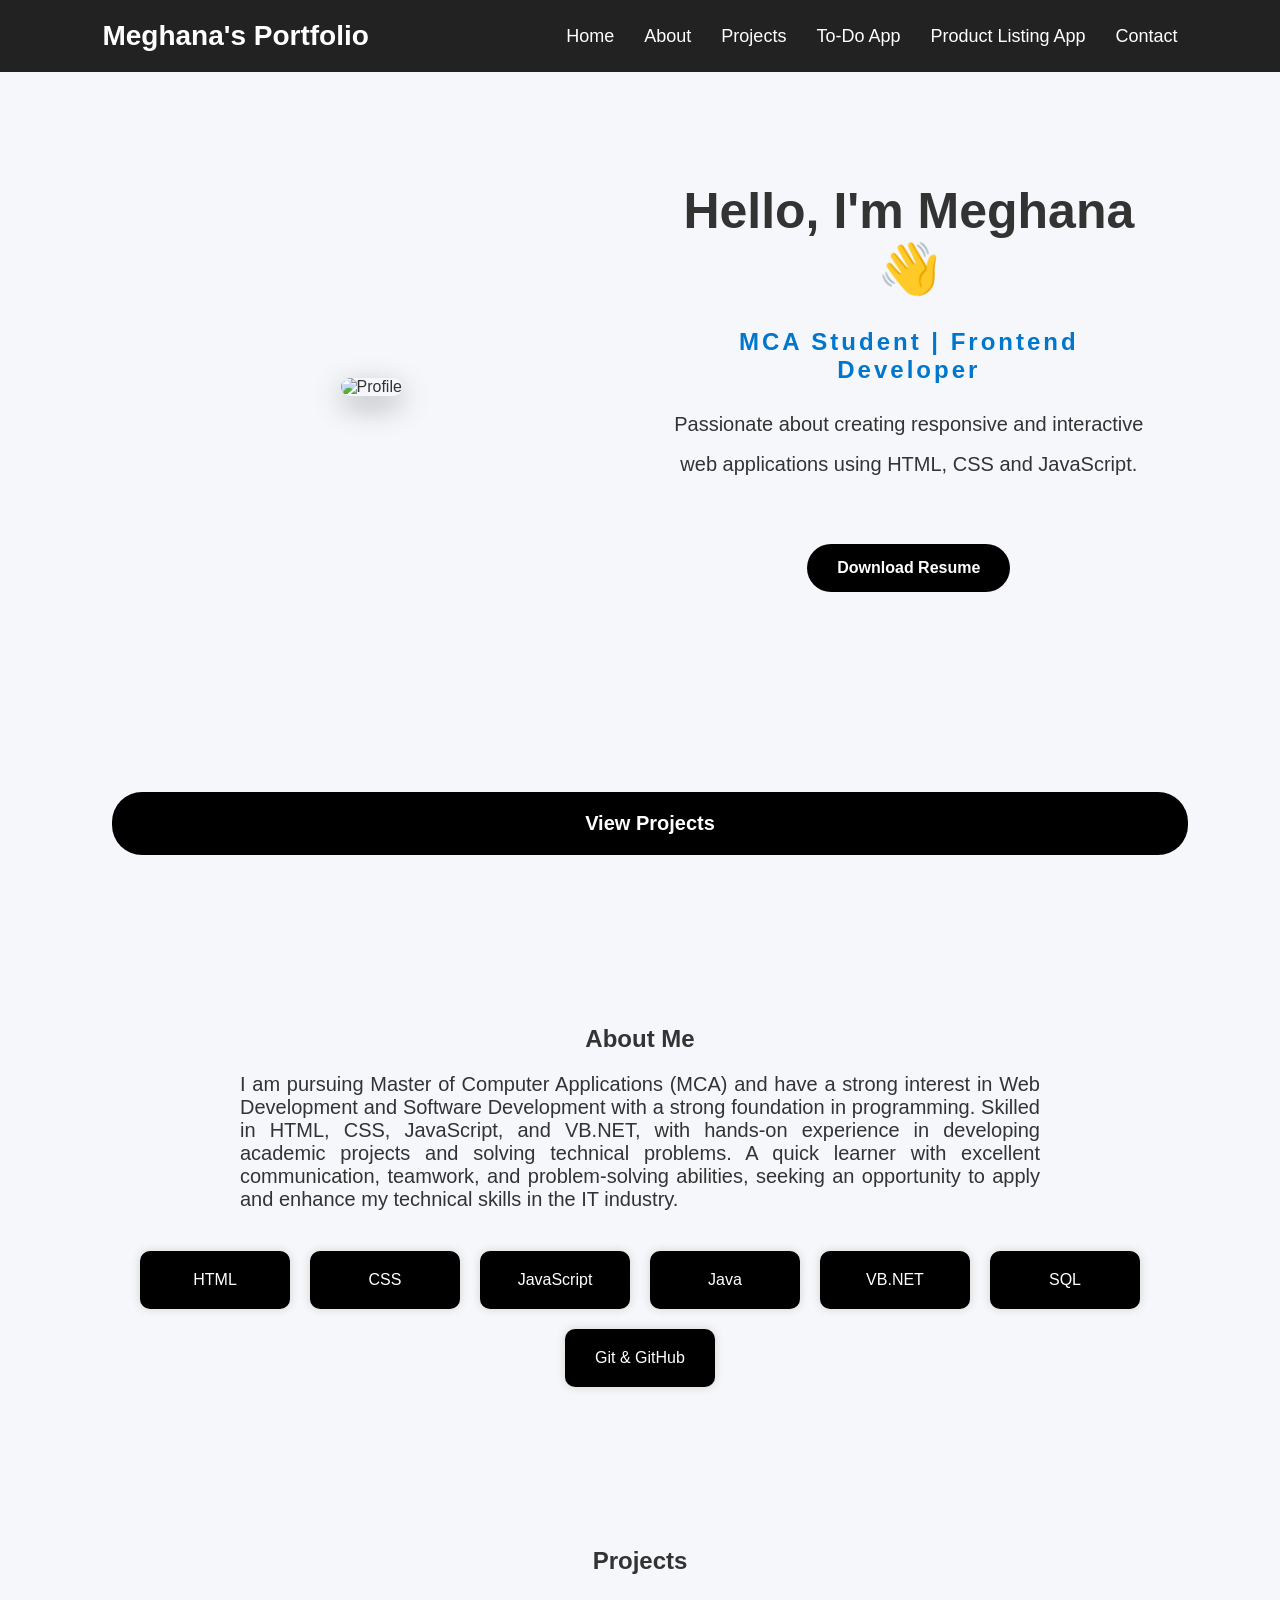
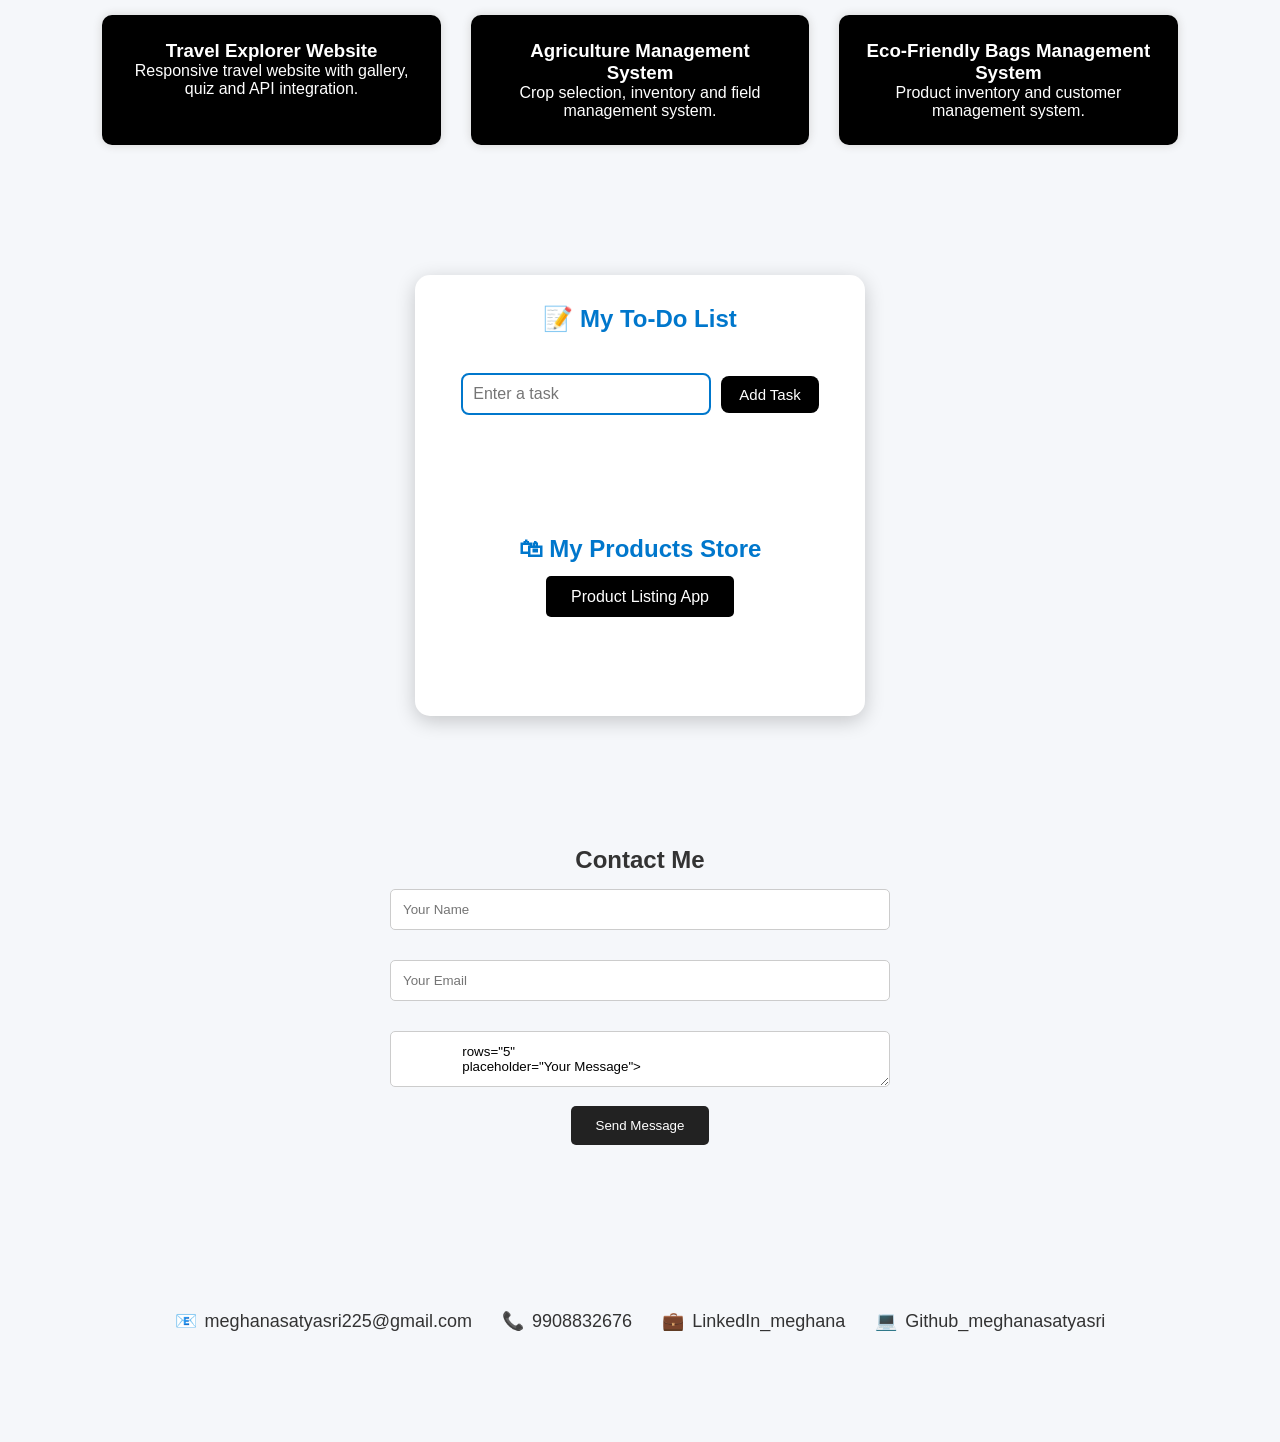
==== index.html @ f15a5f66 "Add files via upload" ====
<!DOCTYPE html>
<html lang="en">
<head>
    <meta charset="UTF-8">
    <meta name="viewport" content="width=device-width, initial-scale=1.0">
    <title>Meghana's Portfolio</title>
    <link rel="stylesheet" href="style.css">
</head>
<body>

    <!-- Navigation -->
    <nav>
        <div class="logo">Meghana's Portfolio</div>

        <ul class="nav-links">
            <li><a href="#home">Home</a></li>
            <li><a href="#about">About</a></li>
            <li><a href="#projects">Projects</a></li>
            <li><a href="#todo">To-Do App</a></li>
            <li><a href="#products">Product Listing App</a></li>
            <li><a href="#contact">Contact</a></li>
            
        </ul>
    </nav>

    <!-- Home -->
    <section id="home" class="hero">

        <div class="left">
        <img src="profile.jpeg" alt="Profile">
        </div>

        <div class="right">
        <h1>Hello, I'm Meghana 👋</h1>
        <h2>MCA Student | Frontend Developer</h2>

        <p>
            Passionate about creating responsive and interactive
            web applications using HTML, CSS and JavaScript.
        </p>
         <a href="Kollati_Meghana_Satya_Sri_Resume_2026-07-04.pdf" class="btn">
            Download Resume
        </a>
        </div>
    </section>

    <section>
            <a href="#projects" class="vbtn">View Projects</a>
    </section>
    

    <!-- About -->
    <section id="about" class="aboutp">

        <h1>About Me</h1>

        <p>
            I am pursuing Master of Computer Applications (MCA) and have a strong interest in Web Development and
            Software Development with a strong foundation in programming. Skilled in HTML, CSS, JavaScript, and VB.NET, with hands-on
            experience in developing academic projects and solving technical problems. A quick learner with excellent
            communication, teamwork, and problem-solving abilities, seeking an opportunity to apply and enhance my
            technical skills in the IT industry.

        </p>

        <div class="skills">

            <div class="card">HTML</div>
            <div class="card">CSS</div>
            <div class="card">JavaScript</div>
            <div class="card">Java</div>
            <div class="card">VB.NET</div>
            <div class="card">SQL</div>
            <div class="card">Git & GitHub</div>

        </div>

    </section>

    <!-- Projects -->
    <section id="projects">

        <h1>Projects</h1>
        <div class="project-container">
            
            <div class="project-card">
                <h3>Travel Explorer Website</h3>
                <p>
                    Responsive travel website with gallery,
                    quiz and API integration.
                </p>
            </div>


            <div class="project-card">
                <h3>Agriculture Management System</h3>
                <p>
                    Crop selection, inventory and field
                    management system.
                </p>
            </div>

            <div class="project-card">
                <h3>Eco-Friendly Bags Management System</h3>
                <p>
                    Product inventory and customer
                    management system.
                </p>
            </div>
            
        </div>

    </section>

    <section id="todo">
        <div class="todocontainer">
        <h2>📝 My To-Do List</h2>

        <div class="input-box">
        <input
            type="text"
            id="taskInput"
            placeholder="Enter a task">

        <button onclick="addTask()">
            Add Task
        </button>
        </div>

        <ul id="taskList"></ul>

        <section id="products">
        <h2>🛍 My Products Store</h2>

        <a href="products.html" class="productbtn">Product Listing App</a>
        </section>
        </div>
        <script src="todo.js"></script>
        
    </section>

    

    <!-- Contact -->
    <section id="contact">

        <h1>Contact Me</h1>

        <form>

            <input
                type="text"
                placeholder="Your Name"
                required>

            <input
                type="email"
                placeholder="Your Email"
                required>

            <textarea>
                rows="5"
                placeholder="Your Message"></textarea>

            <button type="submit">
                Send Message
            </button>

        </form>

    </section>
    <section class="contact-details">

    <div class="contact-item">
        📧
        <a href="meghanasatyasri225@gmail.com" target="_blank">
            meghanasatyasri225@gmail.com
        </a>
    </div>

    <div class="contact-item">
        📞
        <span>9908832676</span>
    </div>

    <div class="contact-item">
        💼
        <a href="https://www.linkedin.com/in/your-linkedin-id/"
           target="_blank">
            LinkedIn_meghana
        </a>
    </div>

    <div class="contact-item">
        💻
        <a href="https://github.com/meghanasatyasri225"
           target="_blank">
            Github_meghanasatyasri
        </a>
    </div>

</section>

</body>
</html>
---- style.css ----
*{
    margin:0;
    padding:0;
    box-sizing:border-box;
    font-family:Arial, sans-serif;
}

html{
    scroll-behavior:smooth;
}

body{
    background:#f5f7fa;
    color:#333;
}

/* Navigation */

nav{
    background:#222;
    color:white;
    padding:20px 8%;
    display:flex;
    justify-content:space-between;
    align-items:center;
    flex-wrap:wrap;
}

.logo{
    font-size:28px;
    font-weight:bold;
}

.nav-links{
    list-style:none;
    display:flex;
    gap:30px;
}

.nav-links a{
    text-decoration:none;
    color:white;
    font-size:18px;
}

.nav-links a:hover{
    color:#00bfff;
}

/* Sections */


section{
    padding:80px 8%;
    text-align:center;
}


.hero{
    display:flex;
    align-items:center;
    justify-content:center;
    overflow:hidden;

}

.left,
.right{
    width:50%;
    padding:30px;
}

.left img{
    width:100%;
    max-width:450px;
    border-radius:20px;
    box-shadow:0 10px 30px rgba(0,0,0,0.3);
}

.right h1{
    font-size:50px;
    margin-bottom:30px;
}

.right h2{
    letter-spacing:3px;
    color:#0077cc;
    margin-bottom:20px;
}

.right p{
    font-size:22px;
    line-height:40px;
    font-size:20px;
    max-width:700px;
    margin:auto;
    margin-bottom:30px;

}

.btn{
    display:inline-block;
    margin-top:30px;
    padding:15px 30px;
    background:black;
    color:white;
    text-decoration:none;
    border-radius:30px;
    font-weight:bold;
}


.vbtn{
    background:black;
    color:white;
    text-decoration:none;
    border-radius:30px;
    display: block;
    width: 100%;
    padding: 20px;
    text-align: center;
    font-size: 20px;
    font-weight: bold;
    box-sizing:border-box;
    margin:10px;
}


.vbtn:hover{
    background:#005fa3;
}

/* Skills */

.skills{
    margin-top:40px;
    display:flex;
    justify-content:center;
    gap:20px;
    flex-wrap:wrap;
}

.card{
    background:black;
    color:white;
    padding:20px;
    width:150px;
    border-radius:10px;
    box-shadow:0 0 10px lightgray;
}

#about h1{
    margin-top: 0;
    margin-bottom: 20px;
}
.aboutp p{
    text-align:justify;
    font-size:20px;
    max-width:800px;
    margin:auto;
    margin-top:10px;
}

/* Projects */

.project-container{
    margin-top:40px;
    display:grid;
    grid-template-columns:repeat(3,1fr);
    gap:30px;
}

.project-card{
    background:black;
    color: white;
    padding:25px;
    border-radius:10px;
    box-shadow:0 0 10px lightgray;
}

/* Contact */

form{
    max-width:500px;
    margin:auto;
}

input,
textarea{
    width:100%;
    padding:12px;
    margin:15px 0;
    border:1px solid #ccc;
    border-radius:5px;
}

button{
    background:#222;
    color:white;
    border:none;
    padding:12px 25px;
    border-radius:5px;
    cursor:pointer;
}

button:hover{
    background:#005fa3;
}


#todo{
    padding: 50px 20px;
    display: flex;
    justify-content: center;
    align-items: center;
}

.todocontainer{
    width: 450px;
    background: white;
    padding: 30px;
    border-radius: 15px;
    box-shadow: 0 5px 20px rgba(0,0,0,0.2);
    text-align: center;
}

.todocontainer h2{
    margin-bottom: 25px;
    color:#0077cc;
}

.input-box{
    display: flex;
    justify-content: center;
    align-items: center;
    gap: 10px;
    margin-bottom: 25px;
}

.input-box input{
    width: 250px;
    padding: 10px;
    font-size: 16px;
    border: 2px solid #0077cc;
    border-radius: 8px;
    outline: none;
}

.input-box button{
    padding: 10px 18px;
    font-size: 15px;
    border: none;
    border-radius: 8px;
    background: black;
    color: white;
    cursor: pointer;
}

.input-box button:hover{
    background: #005fa3;
}

#taskList{
    list-style: none;
    padding: 0;
}

.productbtn{
    background:black;
    color:white;
    text-decoration:none;
    padding:12px 25px;
    border-radius:5px;
}

.productbtn:hover{
    background:#005fa3;
}

#taskList li{
    display: flex;
    justify-content: space-between;
    align-items: center;
    padding: 12px;
    margin-bottom: 10px;
    background: #f4f4f4;
    border-radius: 8px;
}

.task-buttons{
    display: flex;
    gap: 10px;
}

.task-buttons button{
    width: 35px;
    height: 35px;
    border: none;
    border-radius: 50%;
    cursor: pointer;
    color: white;
}
.contact-details{
    display:flex;
    justify-content:center;
    align-items:center;
    flex-wrap:wrap;
    gap:30px;
    margin-top:5px;
    margin-bottom:30px;
}

.contact-item{
    display:flex;
    align-items:center;
    gap:8px;
    font-size:18px;
    font-weight:500;
}

.contact-item a{
    text-decoration:none;
    color:#333;
}

.contact-item a:hover{
    color:#0077cc;
}



/* Tablet */

@media(max-width:768px){

    nav{
        flex-direction:column;
        gap:20px;
    }

    .nav-links{
        flex-direction:column;
        text-align:center;
        gap:15px;
    }

    .hero h1{
        font-size:38px;
    }

    .project-container{
        grid-template-columns:1fr;
    }
}

/* Mobile */

@media(max-width:480px){

    .hero h1{
        font-size:30px;
    }

    .hero p{
        font-size:17px;
    }

    .logo{
        font-size:22px;
    }
}
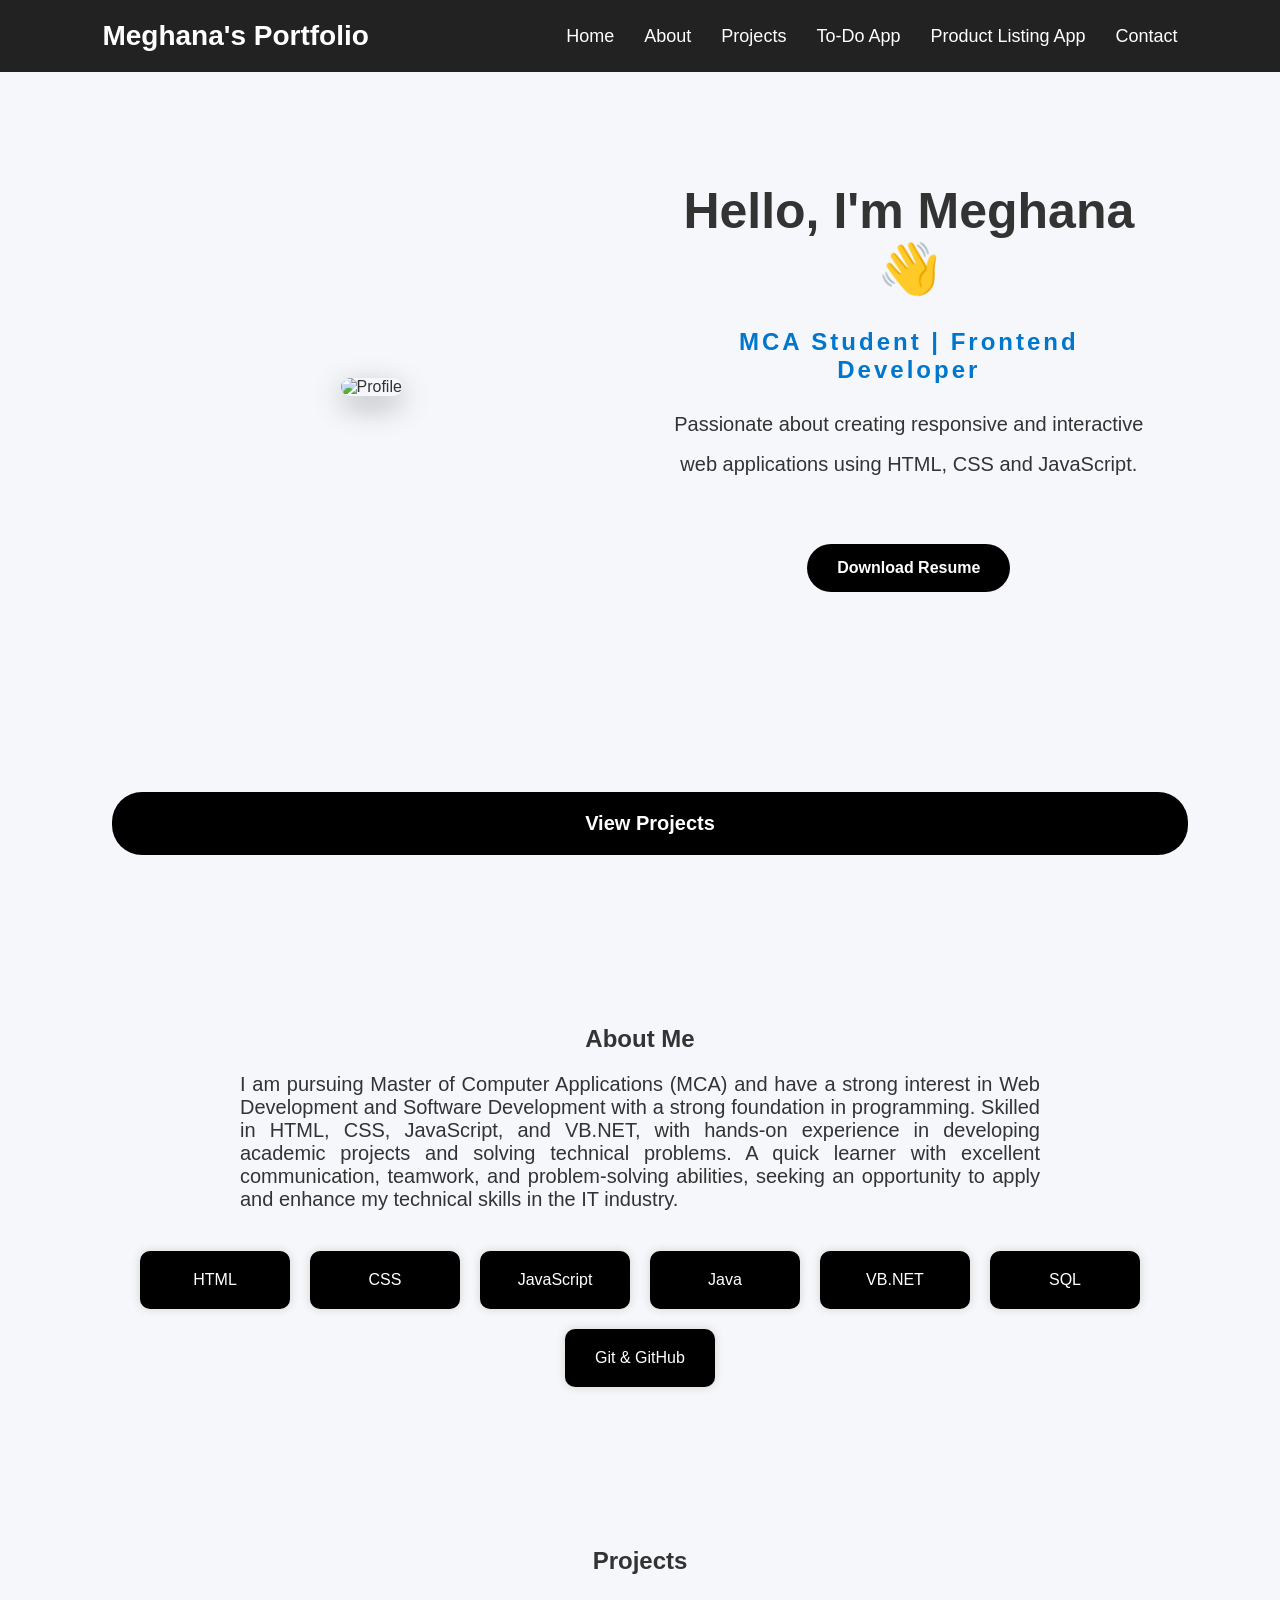
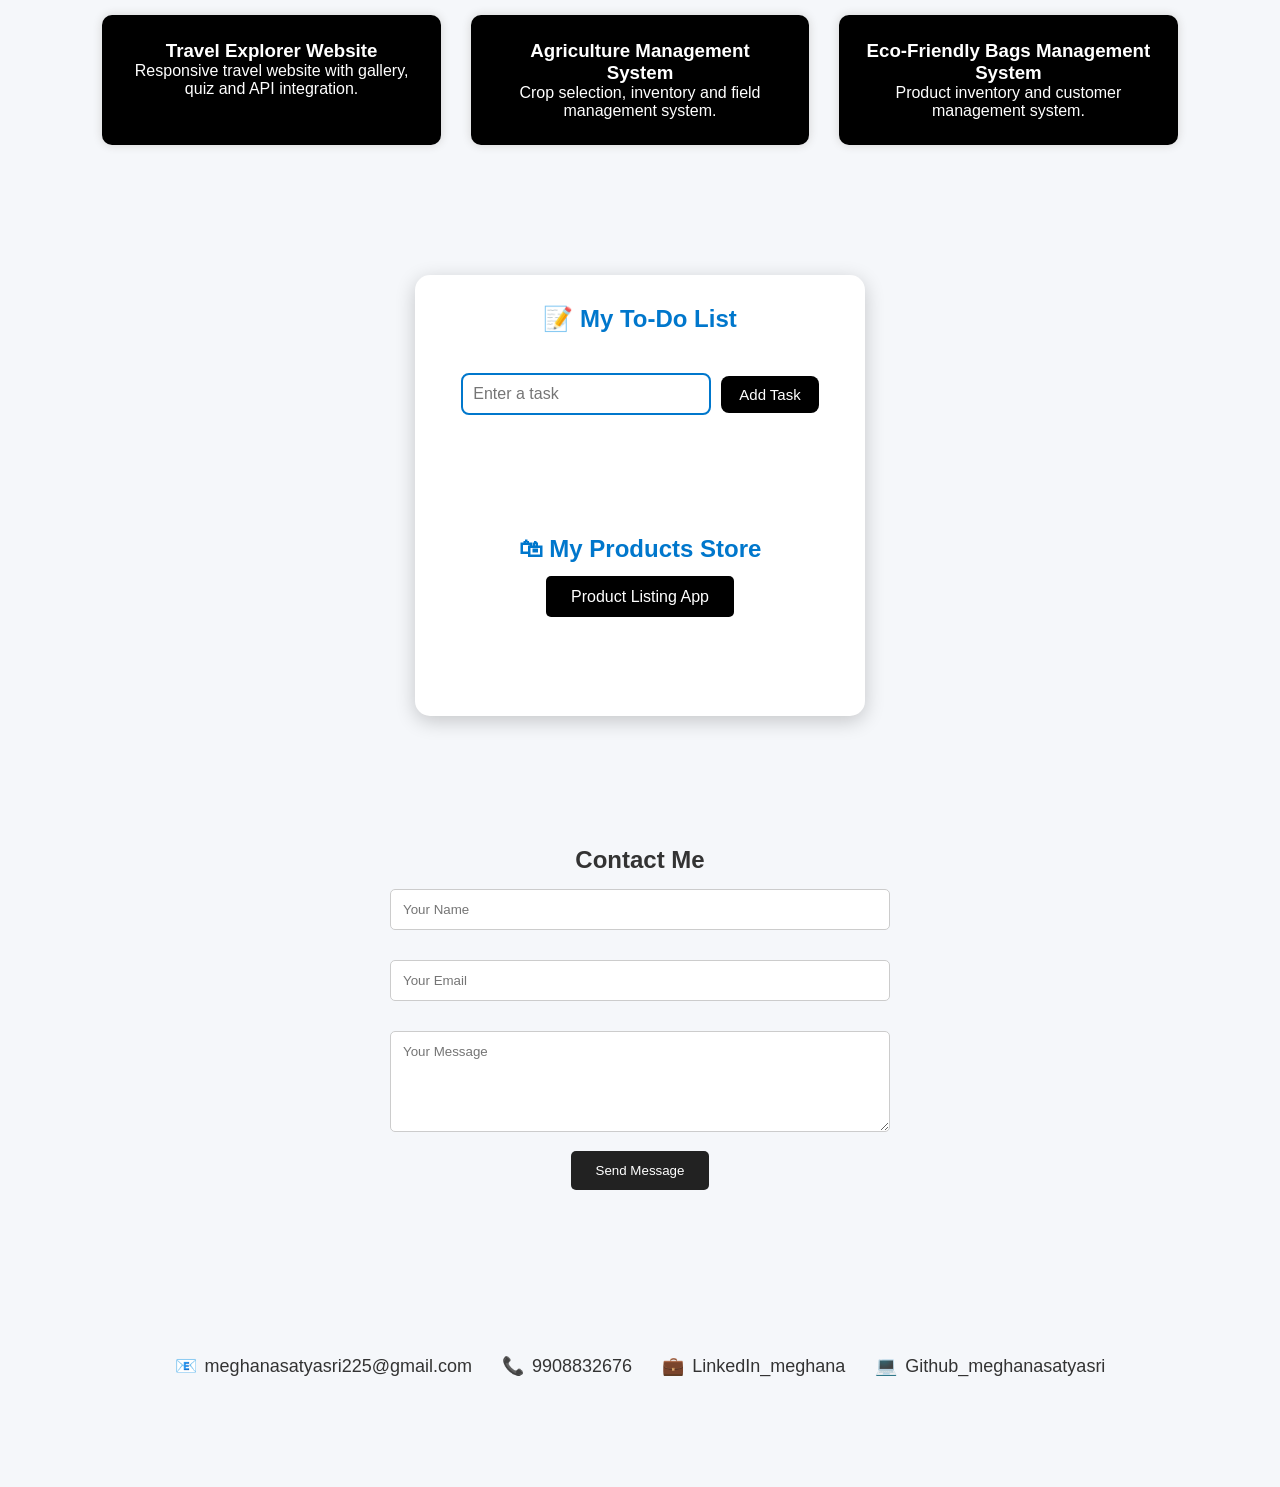
==== commit 077caa08: "Update index.html" ====
--- a/index.html
+++ b/index.html
@@ -158,7 +158,7 @@
                 placeholder="Your Email"
                 required>
 
-            <textarea>
+            <textarea
                 rows="5"
                 placeholder="Your Message"></textarea>
 
@@ -202,4 +202,4 @@
 </section>
 
 </body>
-</html>+</html>
